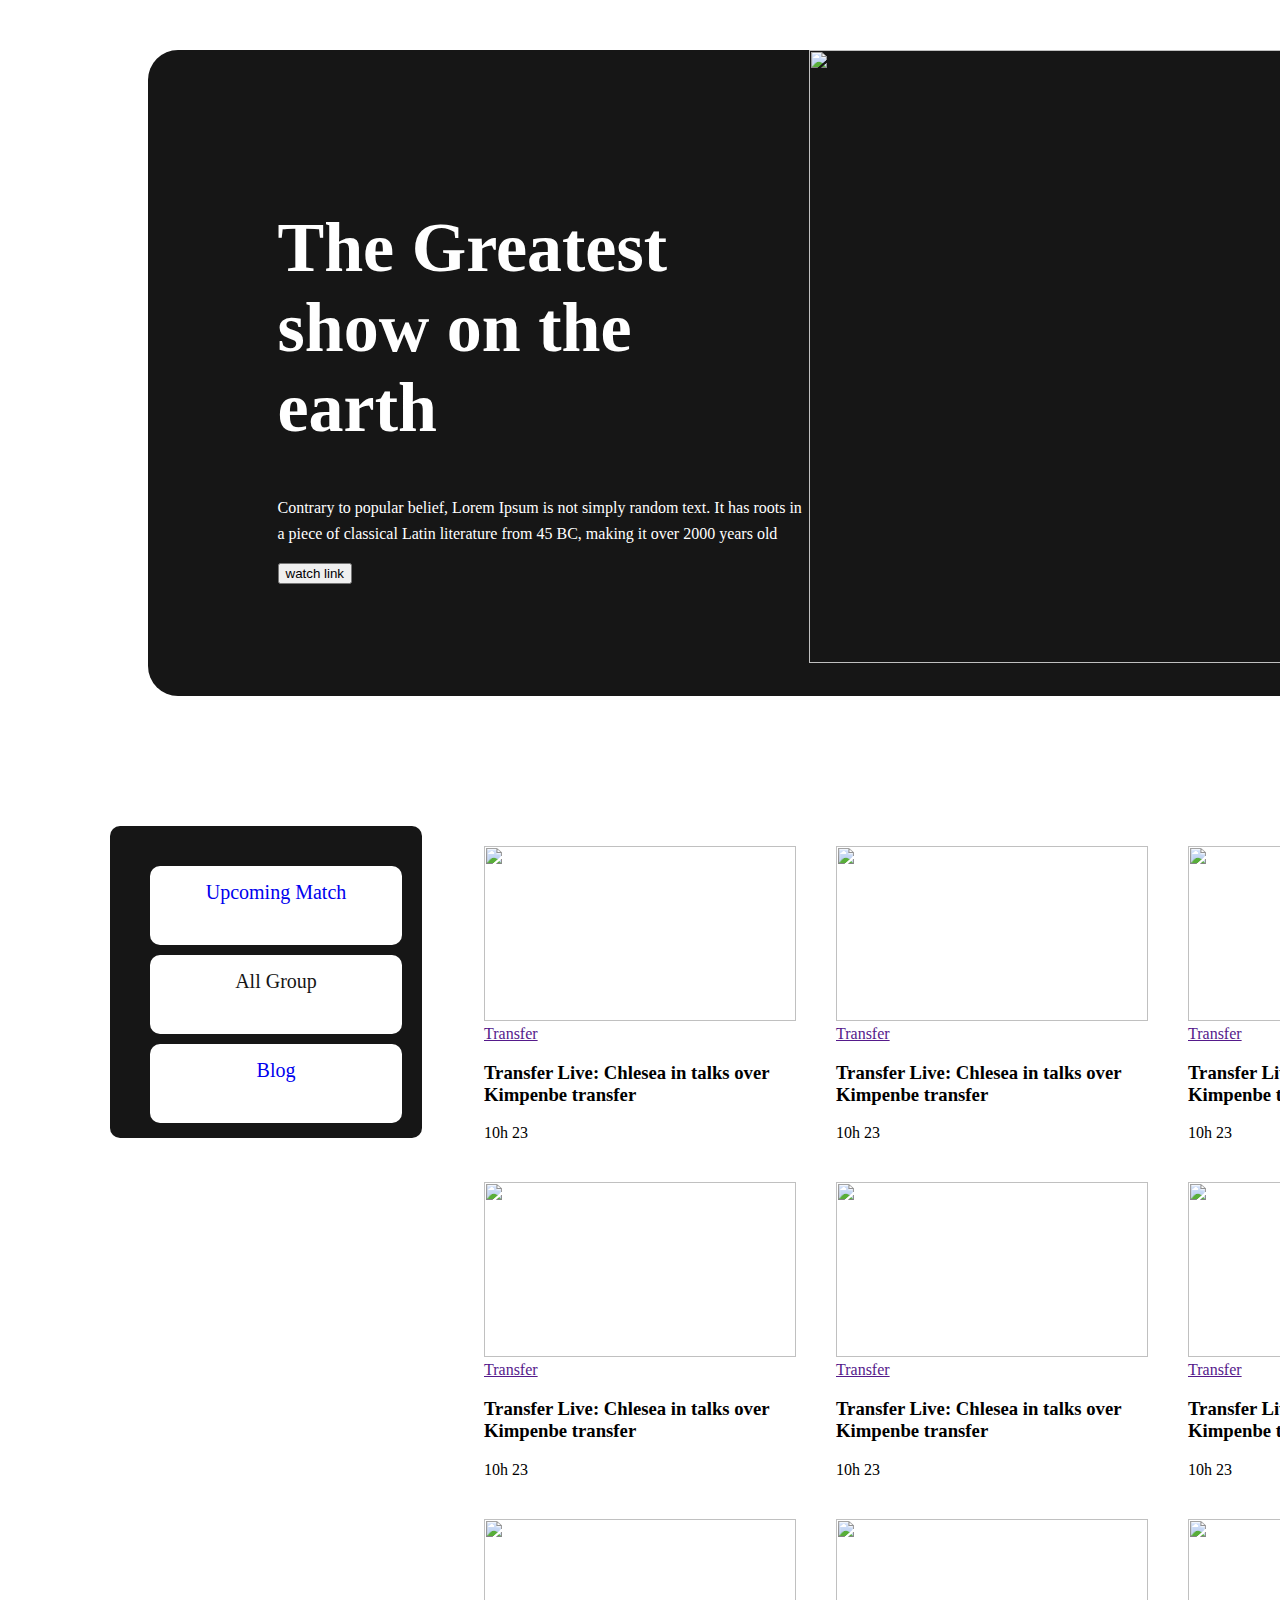
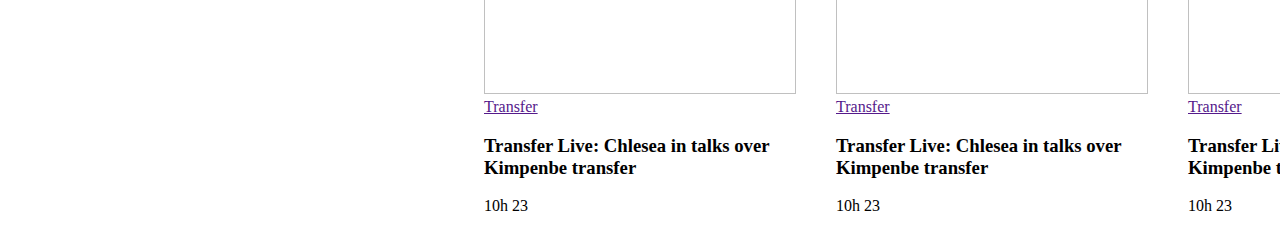
==== index.html @ fe4beaf0 "final" ====
<!DOCTYPE html>
<html lang="en">
<head>
    <meta charset="UTF-8">
    <meta http-equiv="X-UA-Compatible" content="IE=edge">
    <meta name="viewport" content="width=device-width, initial-scale=1.0">
    <link rel="stylesheet" href="style.css">
    <title>Document</title>
    <script src="https://kit.fontawesome.com/944ce22953.js" crossorigin="anonymous"></script>
</head>
<body>
    <!-----section 1-->
    <header class="banner">
        <div class="banner-blog">
        <div class="banner-text">
            <h1 class="title">The Greatest <br>
               show  on the <br>
                earth </h1>
                <p class="player-info">Contrary to popular belief, Lorem Ipsum is not simply 

                    random text. It has roots in a piece of classical Latin literature 
                    from 45 BC, making it over 2000 years old</p>
                    <button class="watch link">watch link<i class="fa-solid fa-angle-right"></i> </button>
                    
        </div>
        <div class="banner-image">
            <img src="assets/banner image.png" alt="">
        </div>
        </div>
    </header>
    <!-------section 2-->
    <section class="container">
        <div class="main-blog">
            <div class="aside">
                <div class="btn-link"><a href="index2.html">Upcoming Match</a></div>
                <div class="btn-link"><a href=""></a>All Group</div>
                <div class="btn-link"><a href="index.html">Blog</a></div>
            </div>
        </div>
                 <div class="transfers">
                    <div class="transfer">
                    <div class="transfer-live">
                    <img src="assets/blog image.png" alt="">
 
                  </div>
                   <div>
                     <a class="tag" href="">Transfer</a>
                     <h3>Transfer Live: Chlesea in talks 
                         over Kimpenbe transfer</h3>
                    </div>
                         <div>
                             <span><i class="fa-regular fa-clock"></i>
                             10h </span>  
                             <span<i class="fa-regular fa-comment-dots"></i>23</span>
                             </div>
                           </div>

            <div class="transfer">
            <div class="transfer-live">
            <img src="assets/blog image.png" alt="">

          </div>
           <div>
             <a class="tag" href="">Transfer</a>
             <h3>Transfer Live: Chlesea in talks 
                 over Kimpenbe transfer</h3>
            </div>
                 <div>
                     <span><i class="fa-regular fa-clock"></i>
                     10h </span>  
                     <span<i class="fa-regular fa-comment-dots"></i>23</span>
                     </div>
                    </div>
        
    <div class="transfer">
    <div class="transfer-live">
    <img src="assets/blog image.png" alt="">

  </div>
   <div>
     <a class="tag" href="">Transfer</a>
     <h3>Transfer Live: Chlesea in talks 
         over Kimpenbe transfer</h3>
     </div>
         <div>
             <span><i class="fa-regular fa-clock"></i>
             10h </span>  
             <span<i class="fa-regular fa-comment-dots"></i>23</span>
             </div>
           </div>


    <div class="transfer">
    <div class="transfer-live">
    <img src="assets/blog image.png" alt="">

  </div>
   <div>
     <a class="tag" href="">Transfer</a>
     <h3>Transfer Live: Chlesea in talks 
         over Kimpenbe transfer</h3>
     </div>
         <div>
             <span><i class="fa-regular fa-clock"></i>
             10h </span>  
             <span<i class="fa-regular fa-comment-dots"></i>23</span>
            </div>
          </div>


    <div class="transfer">
    <div class="transfer-live">
    <img src="assets/blog image.png" alt="">

  </div>
   <div>
     <a class="tag" href="">Transfer</a>
     <h3>Transfer Live: Chlesea in talks 
         over Kimpenbe transfer</h3>
     </div>
         <div>
             <span><i class="fa-regular fa-clock"></i>
             10h </span>  
             <span<i class="fa-regular fa-comment-dots"></i>23</span>
            </div>
             </div>

    <div class="transfer">
    <div class="transfer-live">
    <img src="assets/blog image.png" alt="">

  </div>
   <div>
     <a class="tag" href="">Transfer</a>
     <h3>Transfer Live: Chlesea in talks 
         over Kimpenbe transfer</h3>
     </div>
         <div>
             <span><i class="fa-regular fa-clock"></i>
             10h </span>  
             <span<i class="fa-regular fa-comment-dots"></i>23</span>
         
         </div>
             </div>

             <div class="transfer">
                <div class="transfer-live">
                <img src="assets/blog image.png" alt="">
    
              </div>
               <div>
                 <a class="tag" href="">Transfer</a>
                 <h3>Transfer Live: Chlesea in talks 
                     over Kimpenbe transfer</h3>
                </div>
                     <div>
                         <span><i class="fa-regular fa-clock"></i>
                         10h </span>  
                         <span<i class="fa-regular fa-comment-dots"></i>23</span>
                         </div>
                        </div>
                       
                        <div class="transfer">
                            <div class="transfer-live">
                            <img src="assets/blog image.png" alt="">
                
                          </div>
                           <div>
                             <a class="tag" href="">Transfer</a>
                             <h3>Transfer Live: Chlesea in talks 
                                 over Kimpenbe transfer</h3>
                            </div>
                                 <div>
                                     <span><i class="fa-regular fa-clock"></i>
                                     10h </span>  
                                     <span<i class="fa-regular fa-comment-dots"></i>23</span>
                                     </div>
                                    </div>
        
                                    <div class="transfer">
                                        <div class="transfer-live">
                                        <img src="assets/blog image.png" alt="">
                            
                                      </div>
                                       <div>
                                         <a class="tag" href="">Transfer</a>
                                         <h3>Transfer Live: Chlesea in talks 
                                             over Kimpenbe transfer</h3>
                                        </div>
                                             <div>
                                                 <span><i class="fa-regular fa-clock"></i>
                                                 10h </span>  
                                                 <span<i class="fa-regular fa-comment-dots"></i>23</span>
                                                 </div>
                                                </div>
                                    
                                

</div>               
    </section>
</body>
</html>
---- style.css ----
/*-----header---*/
.banner{
    width: 1321px;
    height: 646px;
    background-color:#161616 ;
    border-radius:30px;
    margin-top: 50px;
    margin-left: 140px;
    margin-right: 140px;
    justify-content: center;
    display: flex;
}
.banner-blog{
    display: grid;
    grid-template-columns: repeat(2,1fr);
    flex-direction: column-reverse;
    justify-items: end;
}
.title{
    font-size: 70px;
    font-weight: 700;
    Line height:80px
}

.player-info{
    Line-height:26px;
    font-family: 'Poppins';
font-style: normal;
font-weight: 400;
font-size: 16px;

}
.banner-text{
    color: #FFFFFF;
    width: 531px;
    height: 424px;
    margin-top: 111px;


}
.banner-image img{
    width: 581px;
   height: 613px;
}
.transfer-live img{
    width: 312px;
    height: 175px;
}
.main-blog{
    width: 312px;
    height: 312px;
    background: #161616;
    border-radius: 10px;
    margin-left: 90px;
}
.aside{
    width: 252px;
    height: 252px;
    padding: 30px;

}
.btn-link {

    width: 252px;
    height: 64px;
    background-color: #FFFFFF;
    border-radius: 10px;
    margin-left: 10px;
    margin-top: 10px;
    padding-top: 15px;
    font-weight: 500;
    font-size: 20px;
    color: #161616;
    text-align: center;
    justify-items: center;
    
}
.btn-link a{
text-decoration: none;
}
.container{
    margin-top: 130px;
    margin-left:12px;
    margin-right: 133px;
    display: grid;
    grid-template-columns: 400px 900px;
    column-gap: 24px;

}
.transfers, .highlights{
    display: grid;
    grid-template-columns: repeat(3, 1fr);
    margin-left: 20px;
    width: 100%;
    height: 100%;
}
.transfer,.highlight{
    padding: 20px;
}
.container-2{
    display: grid;
    grid-template-columns: repeat(3, 1fr);

}
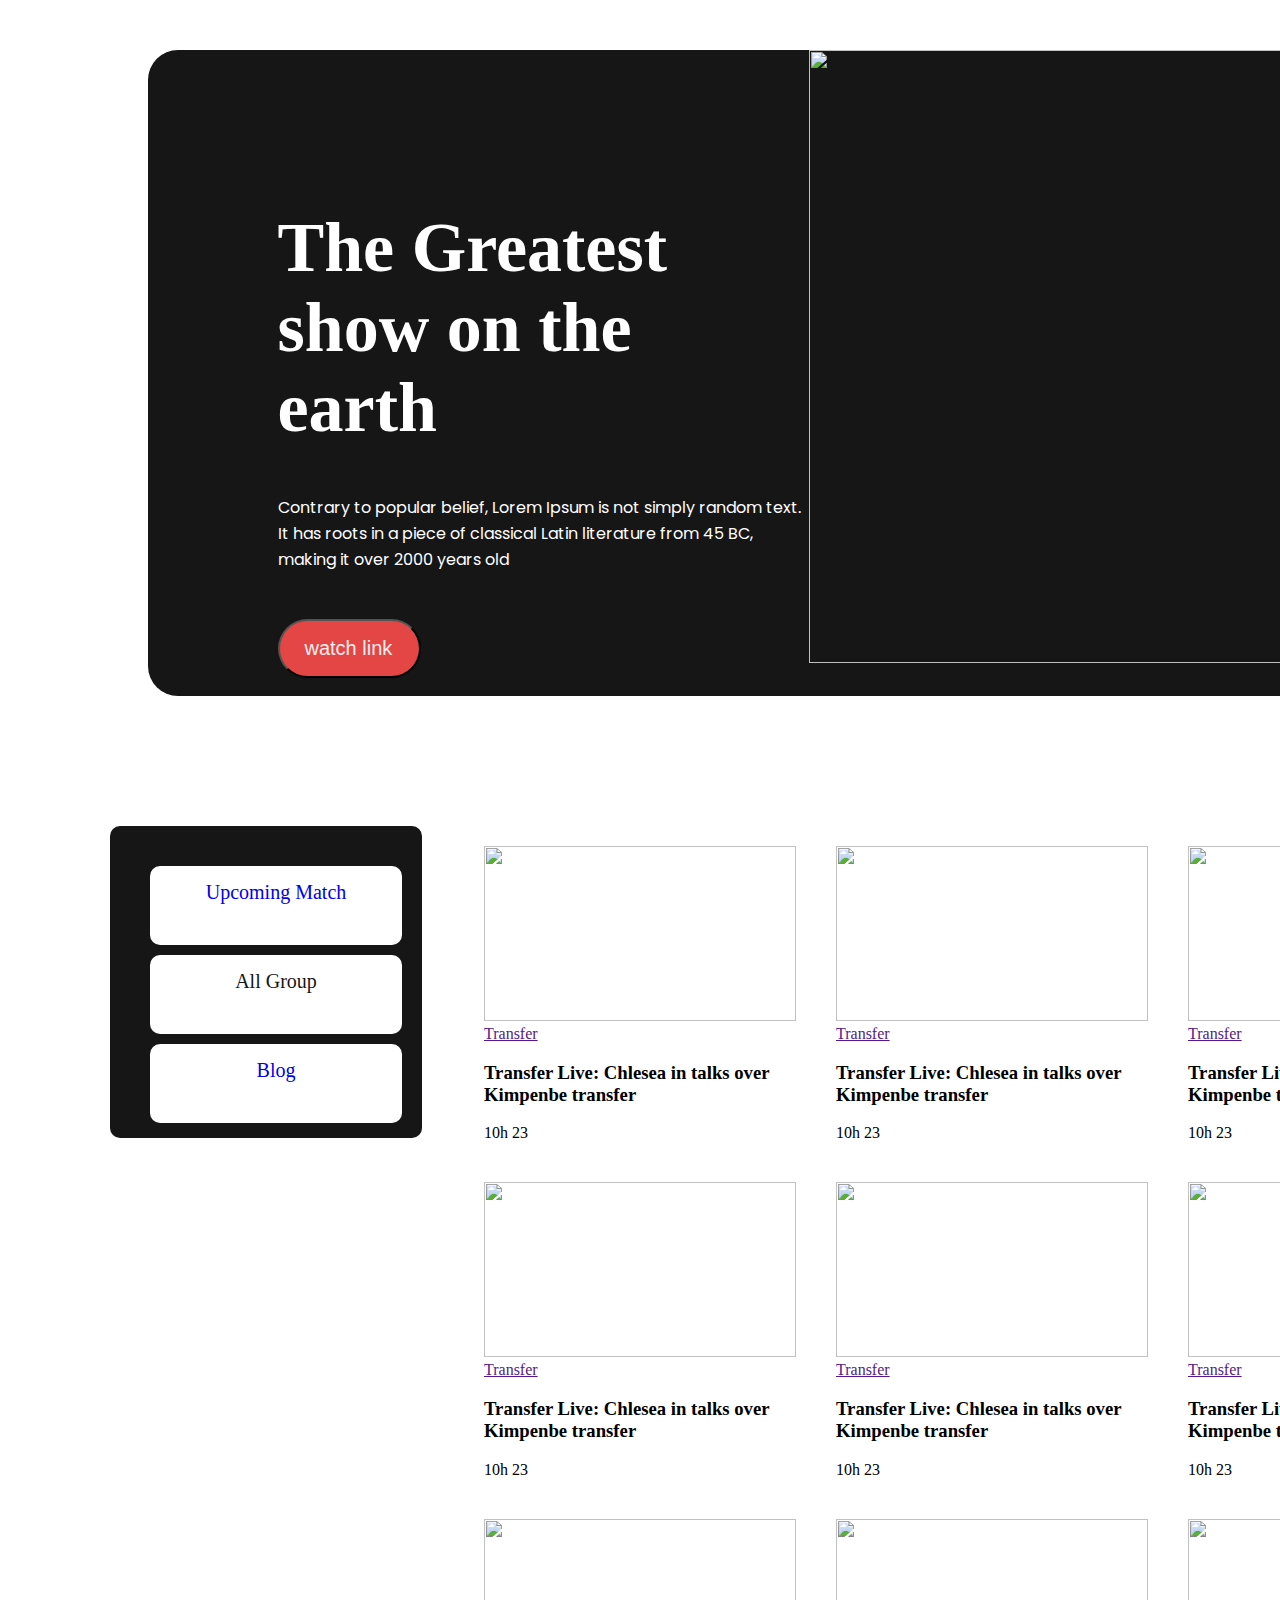
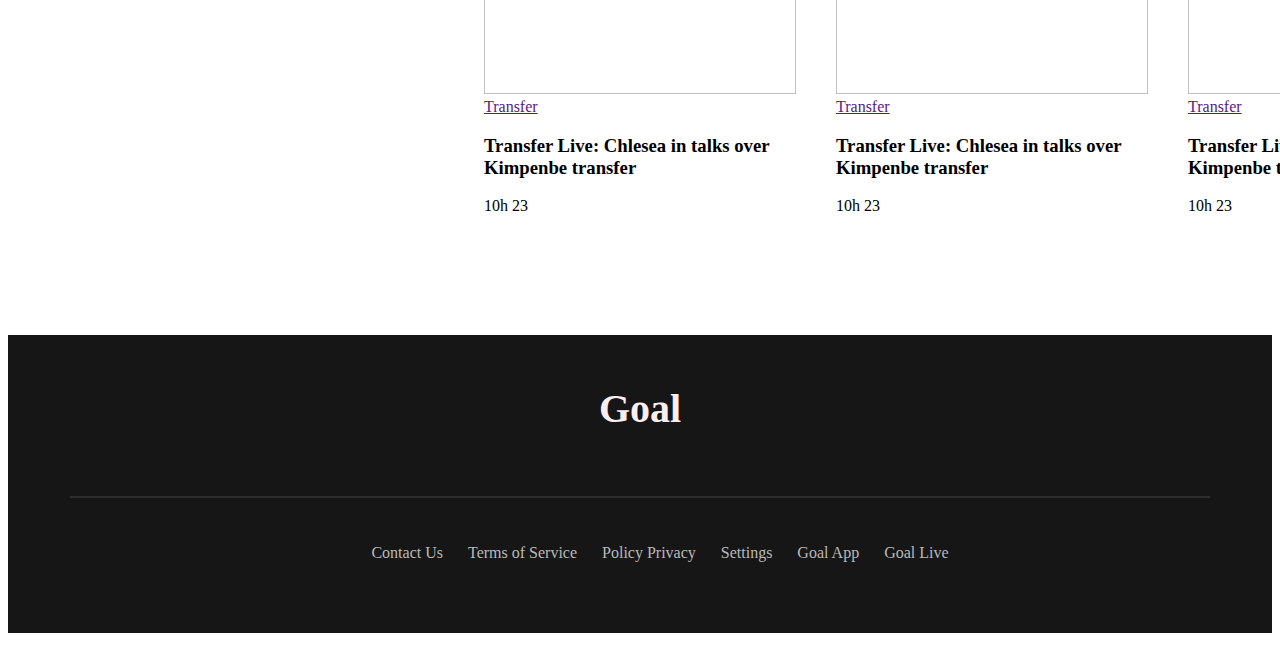
==== commit 99273c63: "added" ====
--- a/index.html
+++ b/index.html
@@ -20,7 +20,7 @@
 
                     random text. It has roots in a piece of classical Latin literature 
                     from 45 BC, making it over 2000 years old</p>
-                    <button class="watch link">watch link<i class="fa-solid fa-angle-right"></i> </button>
+                    <button class="watch-link">watch link<i class="fa-solid fa-angle-right"></i> </button>
                     
         </div>
         <div class="banner-image">
@@ -198,5 +198,27 @@
 
 </div>               
     </section>
+    
+<footer>
+    <div class="footer-area">
+        <h2>Goal</h2>
+        <hr>
+        <ul>
+            <li><a href="">Contact Us</a></li>
+            <li><a href="">Terms of Service</a></li>
+            <li><a href="">Policy Privacy </a></li>
+            <li><a href="">Settings</a></li>
+            <li><a href="">Goal App</a></li>
+            <li><a href="">Goal Live</a></li>
+        </ul>
+    </div>
+    <div class="footer-icon">
+        <ul>
+            <li><i class="fab fa-facebook-square"></i></li>
+            <li><i class="fab fa-linkedin"></i></li>
+            <li><i class="fab fa-youtube-square"></i></li>
+        </ul>
+    </div>
+</footer> 
 </body>
 </html>--- a/style.css
+++ b/style.css
@@ -1,3 +1,4 @@
+@import url('https://fonts.googleapis.com/css2?family=Poppins:wght@300;400;500;600;700&display=swap');
 /*-----header---*/
 .banner{
     width: 1321px;
@@ -21,6 +22,25 @@
     font-weight: 700;
     Line height:80px
 }
+.watch-link{
+        margin-top: 30px;
+        padding: 16px 25px;
+        border-radius: 30px;
+        background-color: #e44545;
+        color: #faeeee;
+        font-weight: 400;
+        font-size: 20px;
+        cursor: pointer;
+        transition: 0.3s;
+    }
+    .watch-link:hover{
+        background-color: #d62727;
+        font-size: 25px;
+    }
+    .watch-link i{
+        margin-left: 2px;
+    }
+
 
 .player-info{
     Line-height:26px;
@@ -101,4 +121,104 @@
     display: grid;
     grid-template-columns: repeat(3, 1fr);
 
-}+}
+/*---------foooter---*/
+footer{
+    background: #161616;
+    margin-top: 100px;
+}
+.footer-area{
+    display: flex;
+    flex-direction: column;
+    justify-content: center;
+    align-items: center;
+}
+.footer-area h2{
+    margin-top: 50px;
+    font-weight: 600;
+    font-size: 40px;
+    color: #faeeee;
+}
+hr{
+    height: 0;
+    border: 1px solid rgba(255, 255, 255, 0.1);
+    width: 90%;
+    margin: 30px 0;
+}
+.footer-area ul{
+    margin-bottom: 25px;
+    display: flex;
+    justify-content: center;
+    gap: 25px;
+    width: 90%;
+}
+.footer-area ul li{
+    list-style: none;
+}
+.footer-area ul li a{
+    font-size: 16px;
+    color: #B9B9B9;
+    text-decoration: none;
+}
+.footer-icon ul{
+    display: flex;
+    align-items: center;
+    justify-content: center;
+    gap: 20px;
+    padding-bottom: 30px;
+}
+.footer-icon ul li{
+    list-style: none;
+    font-size: 28px;
+    color: #faeeee;
+    cursor: pointer;
+         /* Media Query For Mobil*/
+
+@media screen and (max-width: 668px) {
+    .container{
+        width: 100%;
+        margin: 0;
+    }
+    .top-section{
+        padding-top: 50px;
+        flex-direction: column;
+        text-align: center;
+        border-radius: 0 0 30px 30px;
+    }
+    .top-section h1{
+        font-size: 24px;
+        line-height: 33px;
+    }
+    .top-section p{
+        height: 40px;
+        overflow: hidden;
+        text-overflow: ellipsis;
+        font-size: 14px;
+    }
+    .top-section-img img{
+        width: 233px;
+        height: 245px;
+    }
+    @media screen and (min-width: 668px) and (max-width: 992px) {
+    
+        .top-section{
+            padding: 15px 30px;
+    
+        }
+    
+        .top-section h1{
+            font-size: 40px;
+            line-height: 50px;
+            margin-top: 30px;
+        }
+        .top-section p{
+            font-size: 16px;
+            height: 100px;
+            overflow: hidden;
+            text-overflow: ellipsis;
+        }
+        .top-section-img img{
+            width: 375px;
+            height: 412px;
+        }
+        